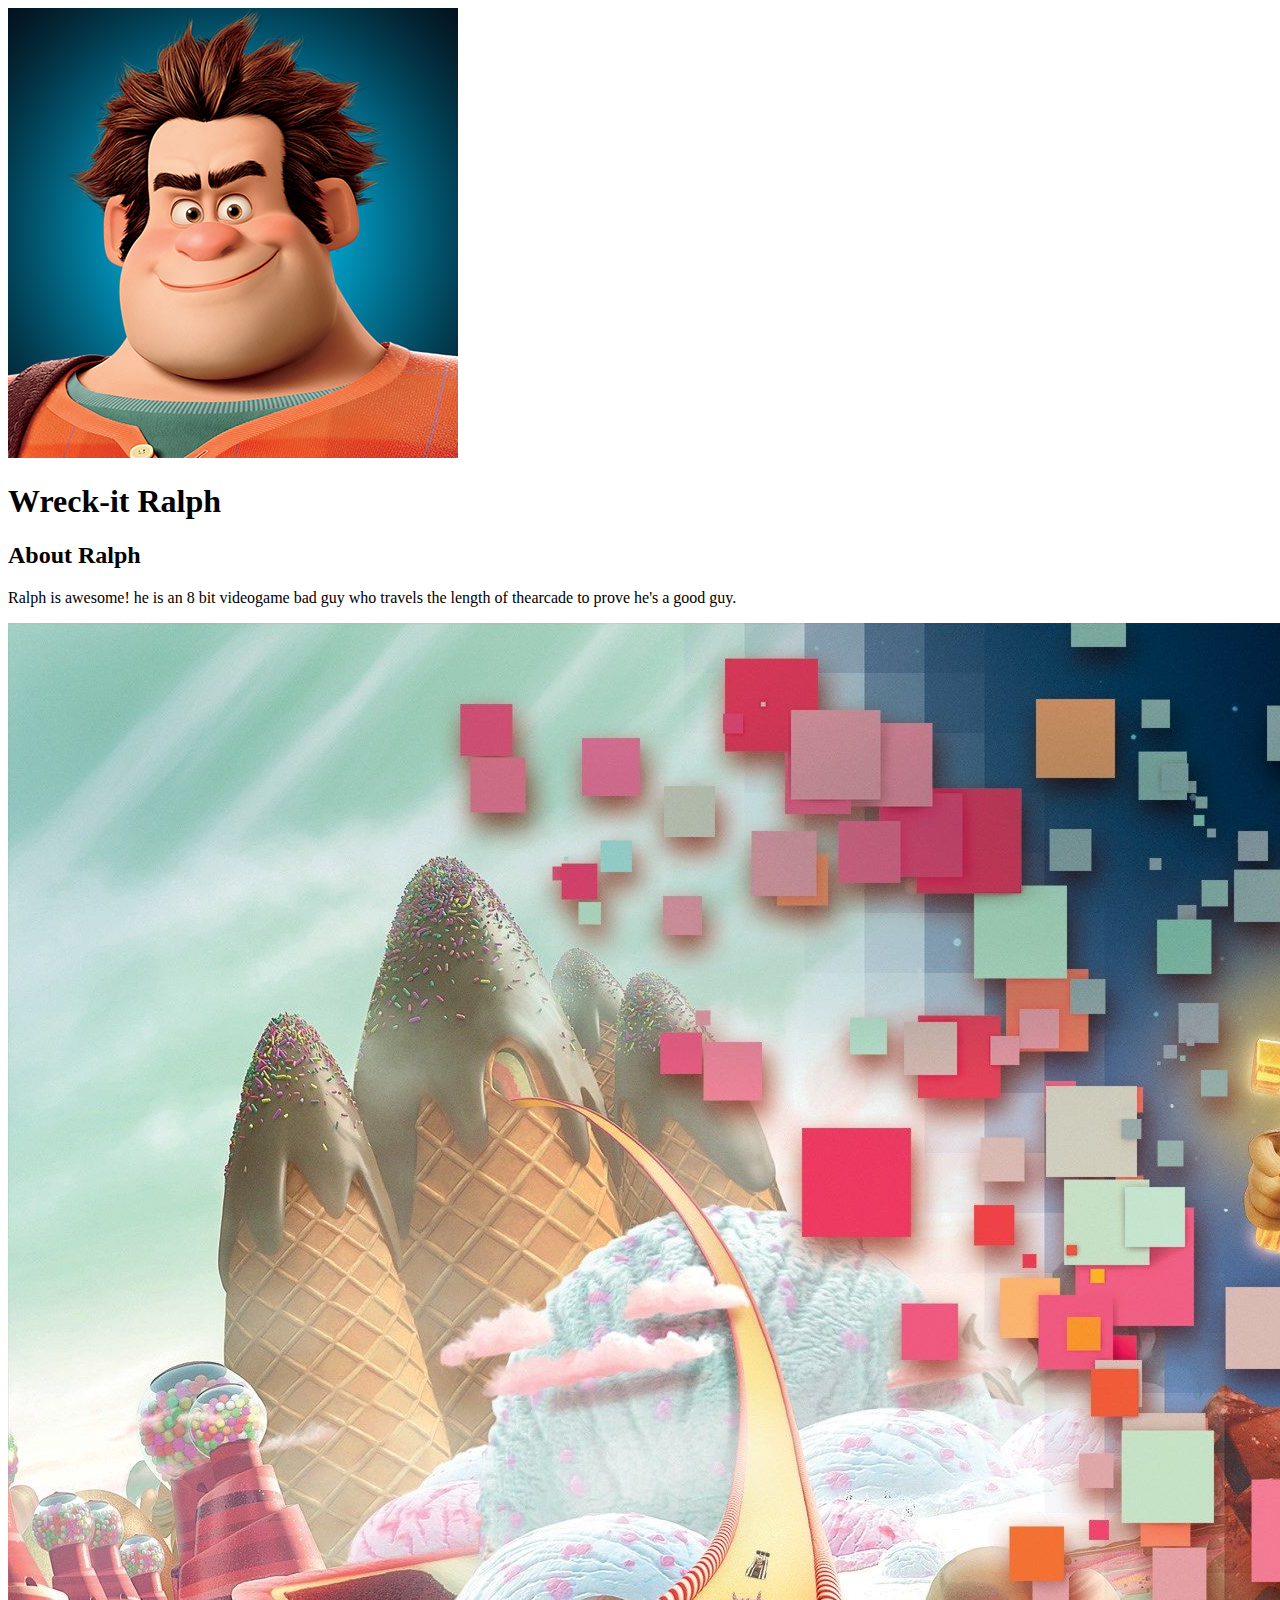
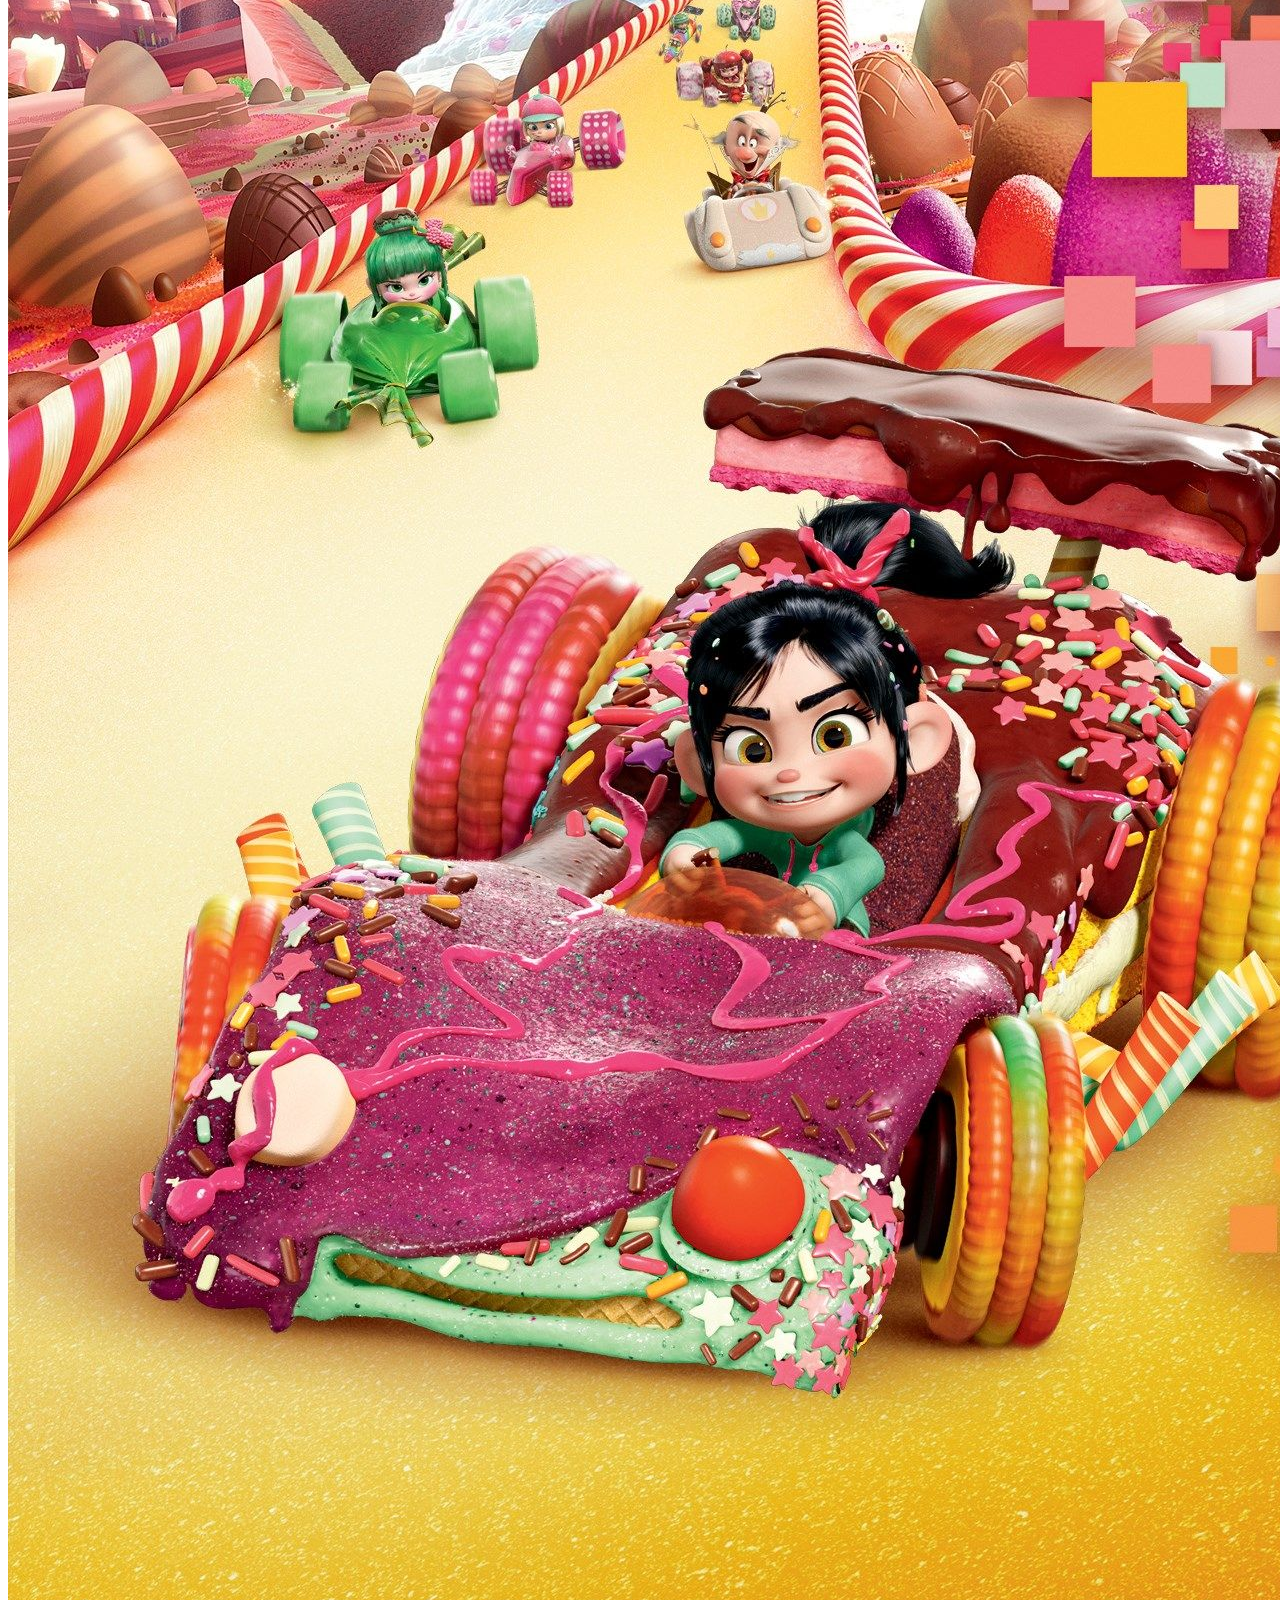
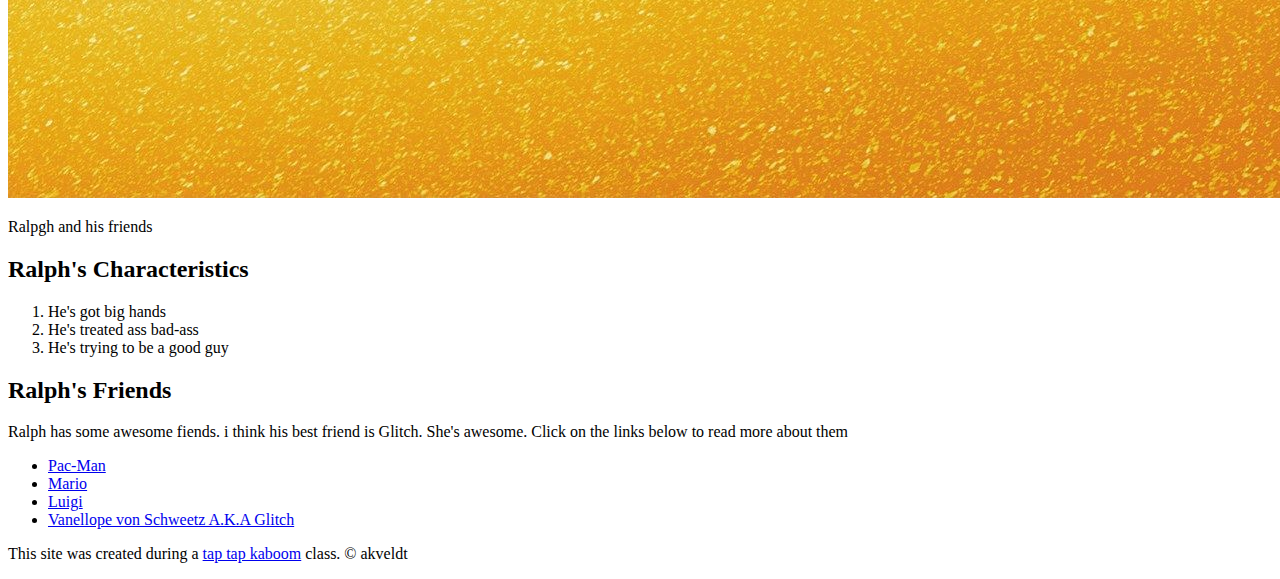
==== index.html @ 2801770f "added our characters index.html file and a few images" ====
<!DOCTYPE html>
<html>
<head>
	<title>Wreck-it Ralph</title>
	<link rel="icon" href="img/ralph-avatar.jpeg">
</head>
<body>
	<!-- header element-->
	<header>
		<img src="img/ralph-avatar.jpeg">
		<h1>Wreck-it Ralph</h1>
	</header>

	<!-- main element -->
	<main>
		<h2>About Ralph</h2>
		<p>Ralph is awesome! he is an 8 bit videogame bad guy who travels the length of thearcade to prove he's a good guy.</p>
		<img src="img/ralph-big.jpeg">
		<p>Ralpgh and his friends</p>

		<!-- Characteristics -->
		<h2>Ralph's Characteristics</h2>
		<ol>
			<li>He's got big hands</li>
			<li>He's treated ass bad-ass</li>
			<li>He's trying to be a good guy</li>
		</ol>

		<!-- Friends -->
		<h2>Ralph's Friends</h2>
		<p>Ralph has some awesome fiends. i think his best friend is Glitch. She's awesome. Click on the links below to read more about them</p>
		<ul>
			<li><a target="_blank" href="https://nl.wikipedia.org/wiki/Pac-Man">Pac-Man</a></li>
			<li><a target="_blank"  href="https://nl.wikipedia.org/wiki/Mario_(Nintendo)">Mario</a></li>
			<li><a target="_blank"  href="https://nl.wikipedia.org/wiki/Luigi">Luigi</a></li>
			<li><a target="_blank"  href="https://disney.fandom.com/wiki/Vanellope_von_Schweetz">Vanellope von Schweetz A.K.A Glitch</a></li>
		</ul>
	</main>

	<!-- Footer element -->
	<footer>
		<p>This site was created during a <a target="_blank"  href="https://taptapkaboom.com">tap tap kaboom</a>  class. &copy; akveldt</p>
	</footer>



</body>
</html>
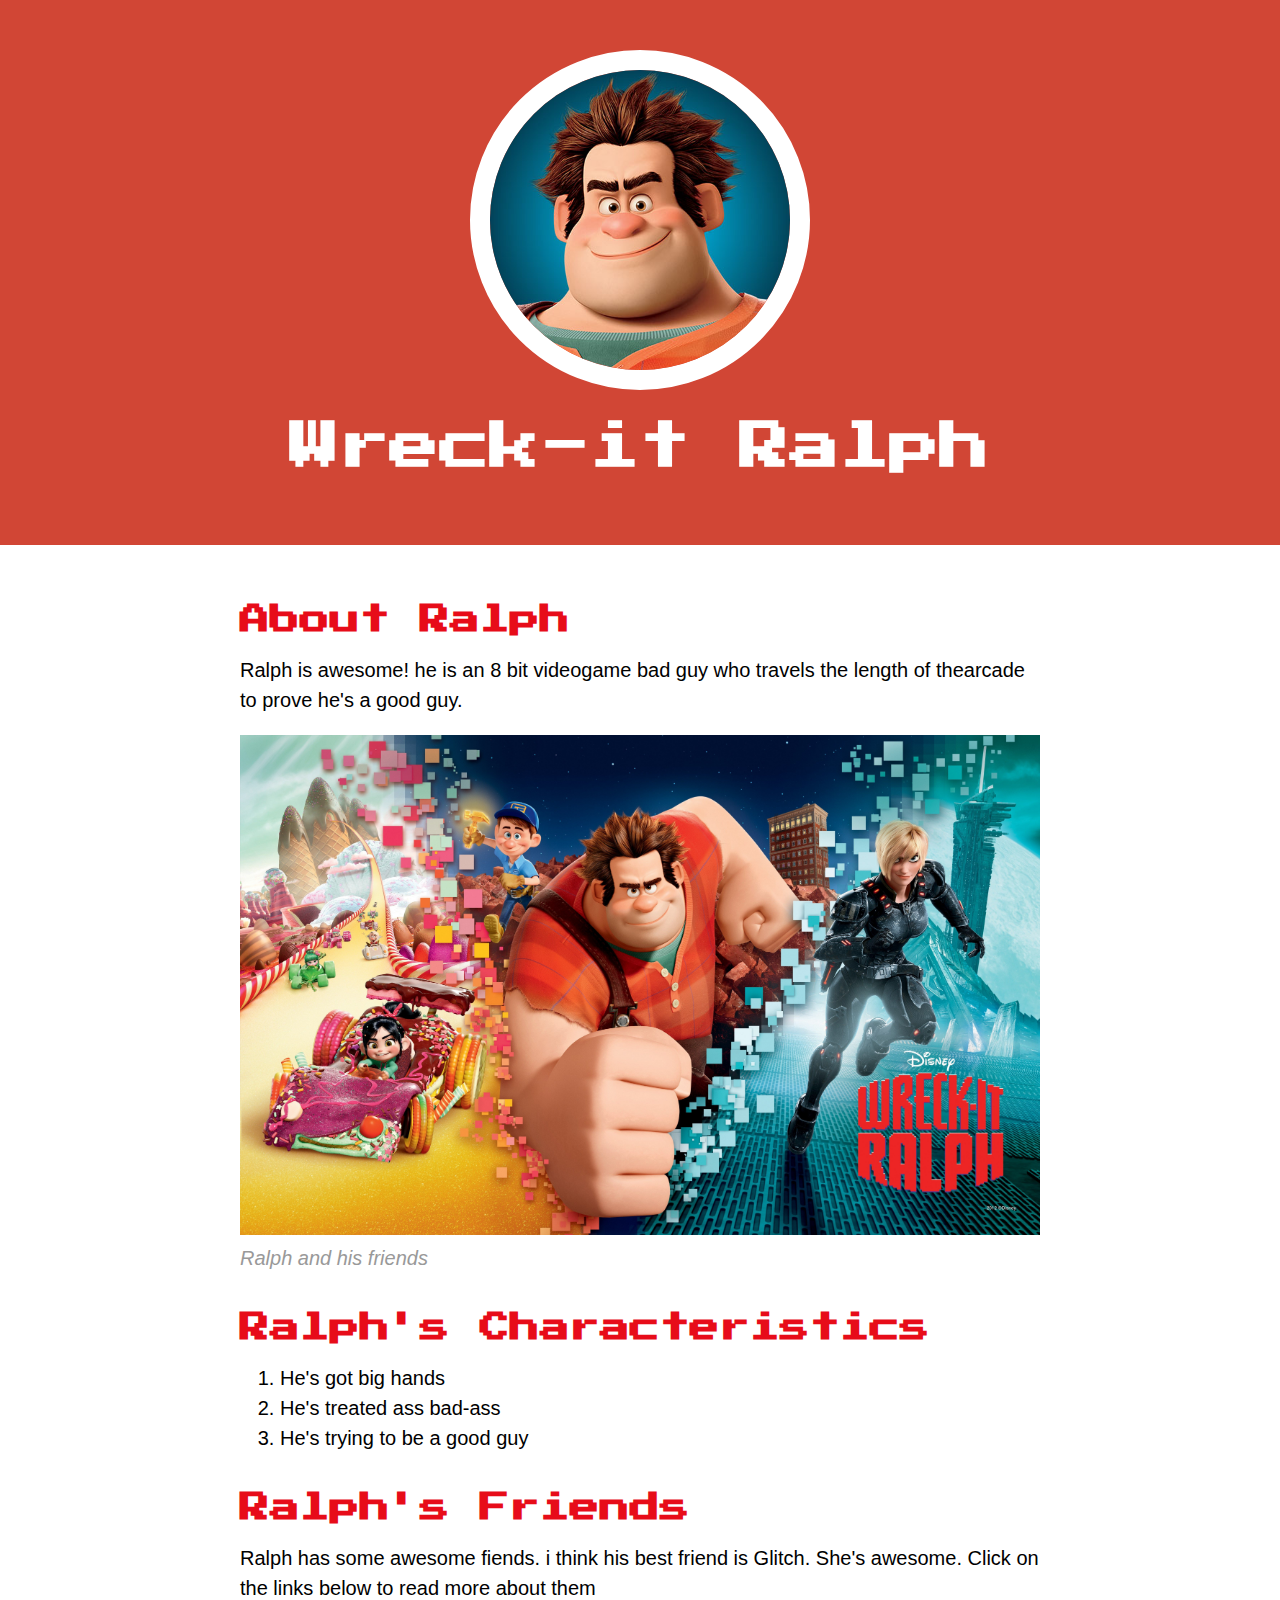
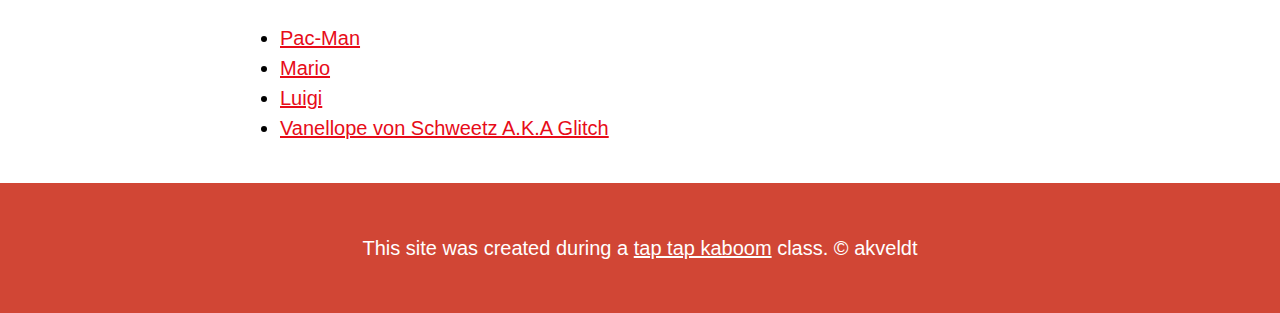
==== commit f43074cb: "wrote the css for our charatcters website and changed some html" ====
--- a/index.html
+++ b/index.html
@@ -3,6 +3,8 @@
 <head>
 	<title>Wreck-it Ralph</title>
 	<link rel="icon" href="img/ralph-avatar.jpeg">
+	<link href="https://fonts.googleapis.com/css2?family=Press+Start+2P&display=swap" rel="stylesheet">
+	<link rel="stylesheet" type="text/css" href="css/hero.css">
 </head>
 <body>
 	<!-- header element-->
@@ -16,7 +18,7 @@
 		<h2>About Ralph</h2>
 		<p>Ralph is awesome! he is an 8 bit videogame bad guy who travels the length of thearcade to prove he's a good guy.</p>
 		<img src="img/ralph-big.jpeg">
-		<p>Ralpgh and his friends</p>
+		<p class="caption">Ralph and his friends</p>
 
 		<!-- Characteristics -->
 		<h2>Ralph's Characteristics</h2>
--- a/css/hero.css
+++ b/css/hero.css
@@ -0,0 +1,77 @@
+body{
+	margin: 0;
+	font-family: Helvetica, Arial, sans-serif;
+	font-size: 20px;
+	line-height: 30px;
+}
+
+header{
+	background-color: #d14635;
+	text-align: center;
+	padding-top: 50px;
+	padding-bottom: 50px;
+}
+
+h1, h2{
+	font-family: 'Press Start 2P', cursive;
+}
+
+header h1{
+	color: white;
+	font-size: 50px;
+}
+
+header img{
+	border-radius: 170px;
+    width: 300px;
+    border: 20px solid white;
+}
+
+main{
+	max-width: 800px;
+	margin: 0 auto;
+	padding: 20px
+}
+
+main img{
+	max-width: 100%;
+}
+
+h2{
+	font-size: 30px;
+	color: #e70c19;
+	margin: 40px 0 10px;
+}
+
+a{
+	color: #e70c19;
+}
+a:hover{
+	color: white;
+	background-color: #483a94;
+}
+
+footer{
+	background-color: #d14635;
+	text-align: center;
+	color: white;
+	padding: 50px
+}
+footer a{
+	color: white;
+}
+
+footer p{
+	margin: 0;
+}
+
+footer a:hover{
+	opacity: .5;
+	background-color: transparent;
+}
+
+p.caption{
+	color: #999999;
+	font-style: italic;
+	margin-top: 0;
+}